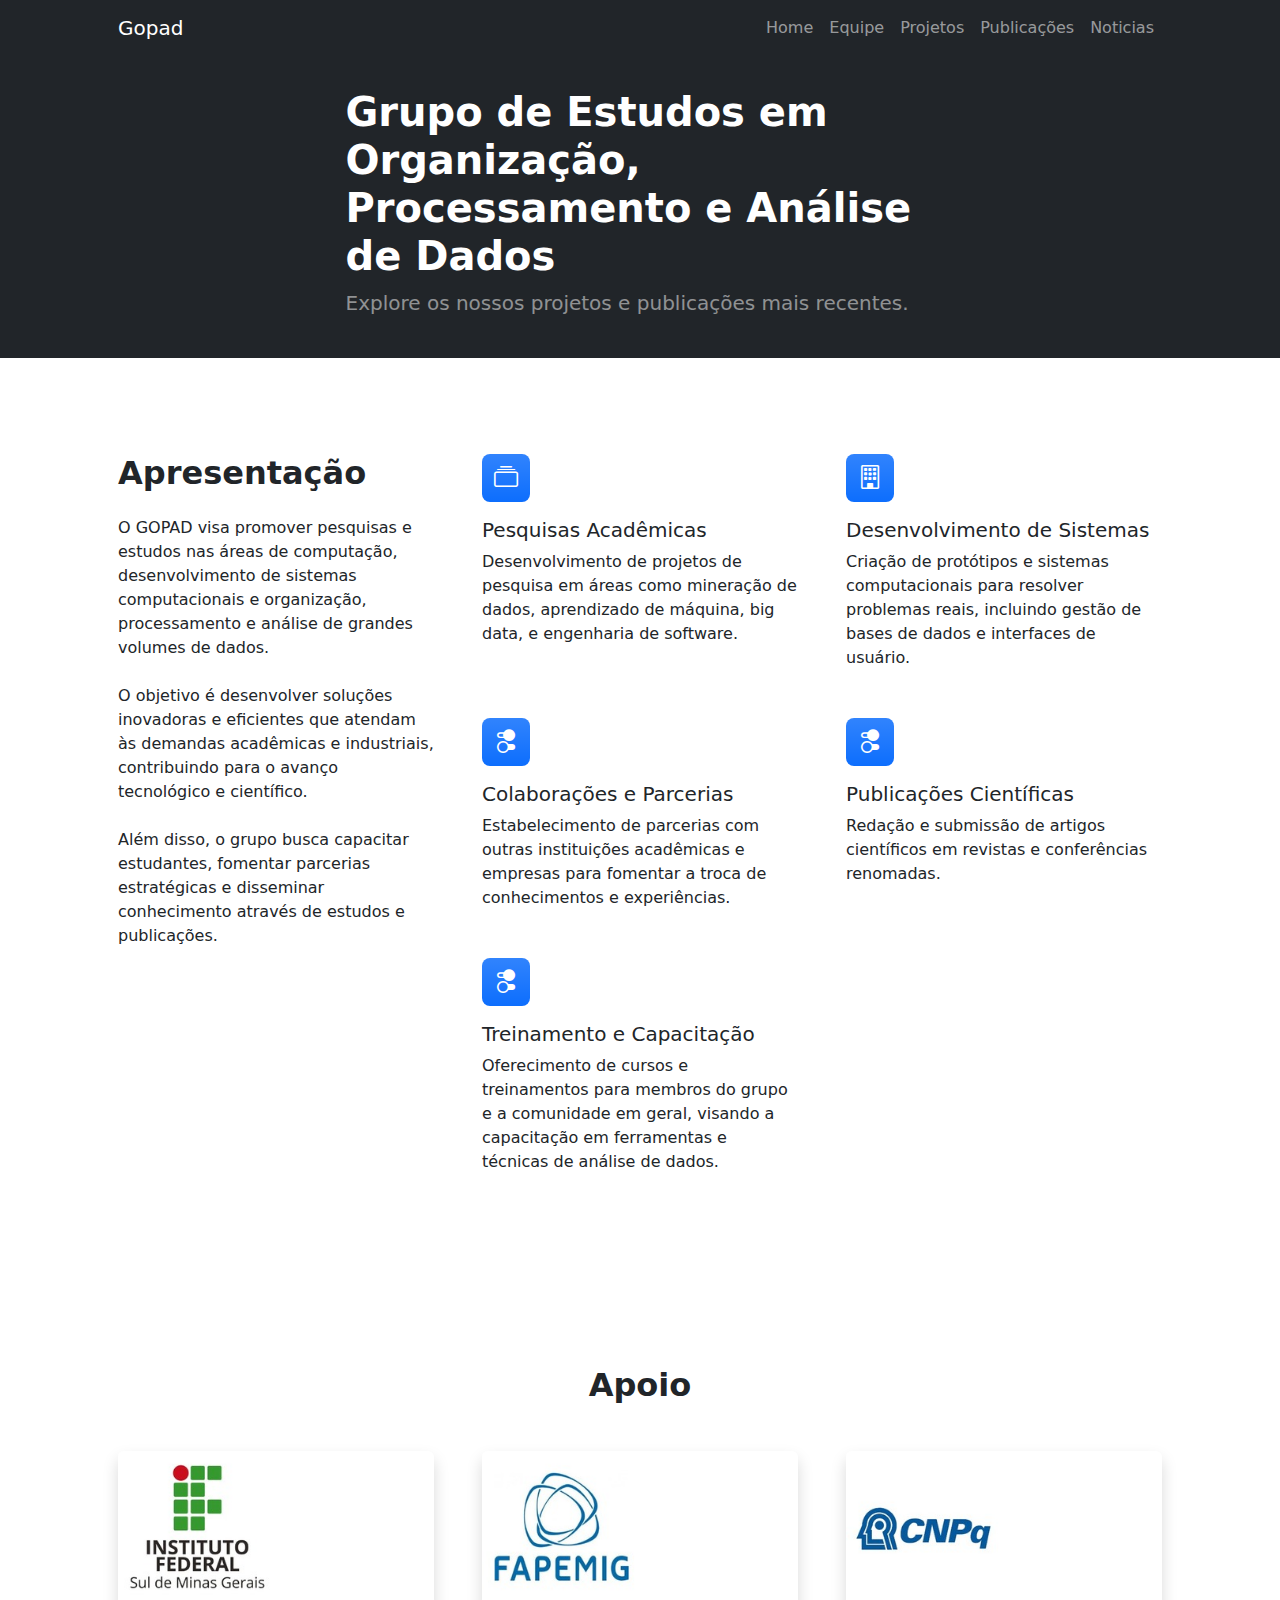
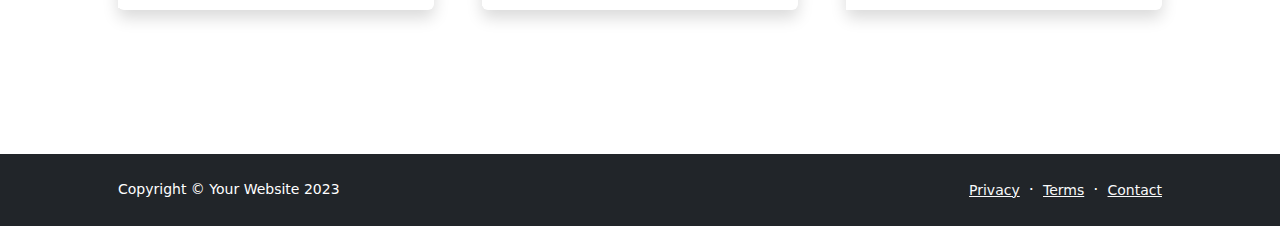
==== index.html @ e897cf99 "feat: atualize assets" ====
<!DOCTYPE html>
<html lang="en">
    <head>
        <meta charset="utf-8" />
        <meta name="viewport" content="width=device-width, initial-scale=1, shrink-to-fit=no" />
        <meta name="description" content="" />
        <meta name="Julio" content="" />
        <title>Gopad</title>
        <!-- Favicon-->
        <link rel="icon" type="image/x-icon" href="assets/favicon.ico" />
        <!-- Bootstrap icons-->
        <link href="https://cdn.jsdelivr.net/npm/bootstrap-icons@1.5.0/font/bootstrap-icons.css" rel="stylesheet" />
        <!-- Core theme CSS (includes Bootstrap)-->
        <link href="css/styles.css" rel="stylesheet" />
    </head>
    <body class="d-flex flex-column h-100">
        <main class="flex-shrink-0">
            <!-- Navigation-->
            <nav class="navbar navbar-expand-lg navbar-dark bg-dark">
                <div class="container px-5">
                    <a class="navbar-brand" href="index.html">Gopad</a>
                    <button class="navbar-toggler" type="button" data-bs-toggle="collapse" data-bs-target="#navbarSupportedContent" aria-controls="navbarSupportedContent" aria-expanded="false" aria-label="Toggle navigation"><span class="navbar-toggler-icon"></span></button>
                    <div class="collapse navbar-collapse" id="navbarSupportedContent">
                        <ul class="navbar-nav ms-auto mb-2 mb-lg-0">
                            <li class="nav-item"><a class="nav-link" href="index.html">Home</a></li>
                            <li class="nav-item"><a class="nav-link" href="about.html">Equipe</a></li>
                            <li class="nav-item"><a class="nav-link" href="projetos.html">Projetos</a></li>
                            <li class="nav-item"><a class="nav-link" href="publicacoes.html">Publicações</a></li>
                            <li class="nav-item"><a class="nav-link" href="noticias.html">Noticias</a></li>

                        </ul>
                    </div>
                </div>
            </nav>
            <!-- Header-->
            <header class="bg-dark py-3">
                <div class="container px-5">
                    <div class="row gx-5 align-items-center justify-content-center">
                        <div class="col-lg-8 col-xl-7 col-xxl-6">
                            <div class="my-3 text-center text-xl-start">
                                <h1 class="display-6 fw-bolder text-white mb-2">Grupo de Estudos em Organização,
                                    Processamento e Análise de Dados
                                </h1>
                                <p class="lead fw-normal text-white-50 mb-4">
                                    Explore os nossos projetos e publicações mais recentes.
                                </p>
                            </div>
                        </div>
                    </div>
                </div>
            </header>
            
            <!-- Features section-->
            <section class="py-5" id="features">
                <div class="container px-5 my-5">
                    <div class="row gx-5">
                        <div class="col-lg-4 mb-5 mb-lg-0">
                            <h2 class="fw-bolder mb-4">Apresentação</h2>
                            <p class="mb-4">
                                O GOPAD visa promover pesquisas e estudos nas áreas de computação, desenvolvimento de sistemas computacionais e organização, processamento e análise de grandes volumes de dados.
                            </p>
                            <p class="mb-4">
                                O objetivo é desenvolver soluções inovadoras e eficientes que atendam às demandas acadêmicas e industriais, contribuindo para o avanço tecnológico e científico.
                            </p>
                            <p class="mb-4">
                                Além disso, o grupo busca capacitar estudantes, fomentar parcerias estratégicas e disseminar conhecimento através de estudos e publicações.
                            </p>
                        </div>
                                               
                        <div class="col-lg-8">
                            <div class="row gx-5 row-cols-1 row-cols-md-2">
                                <div class="col mb-5 h-100">
                                    <div class="feature bg-primary bg-gradient text-white rounded-3 mb-3"><i class="bi bi-collection"></i></div>
                                    <h2 class="h5">Pesquisas Acadêmicas</h2>
                                    <p class="mb-0">
                                        Desenvolvimento de projetos de pesquisa em áreas como mineração de dados, aprendizado de máquina, big data, e engenharia de software.                                </div>
                                <div class="col mb-5 h-100">
                                    <div class="feature bg-primary bg-gradient text-white rounded-3 mb-3"><i class="bi bi-building"></i></div>
                                    <h2 class="h5">Desenvolvimento de Sistemas</h2>
                                    <p class="mb-0">
                                        Criação de protótipos e sistemas computacionais para resolver problemas reais, incluindo gestão de bases de dados e interfaces de usuário.
                                    </div>
                                <div class="col mb-5 mb-md-0 h-100">
                                    <div class="feature bg-primary bg-gradient text-white rounded-3 mb-3"><i class="bi bi-toggles2"></i></div>
                                    <h2 class="h5">Colaborações e Parcerias</h2>
                                    <p class="mb-0">
                                        Estabelecimento de parcerias com outras instituições acadêmicas e empresas para fomentar a troca de conhecimentos e experiências.
                                    </div>
                                <div class="col h-100">
                                    <div class="feature bg-primary bg-gradient text-white rounded-3 mb-3"><i class="bi bi-toggles2"></i></div>
                                    <h2 class="h5">Publicações Científicas</h2>
                                    <p class="mb-0">
                                        Redação e submissão de artigos científicos em revistas e conferências renomadas.
                                    </div>
                                    <div class="col mb-5 mb-md-0 h-100">
                                        <br> <br> 

                                        <div class="feature bg-primary bg-gradient text-white rounded-3 mb-3"><i class="bi bi-toggles2"></i></div>
                                        <h2 class="h5">Treinamento e Capacitação</h2>
                                        <p class="mb-0">
                                            Oferecimento de cursos e treinamentos para membros do grupo e a comunidade em geral, visando a capacitação em ferramentas e técnicas de análise de dados.                                        </div>
                            </div>
                        </div>
                    </div>
                </div>
            </section>
            <!-- Testimonial section
            <div class="py-5 bg-light">
                <div class="container px-5 my-5">
                    <div class="row gx-5 justify-content-center">
                        <div class="col-lg-10 col-xl-7">
                            <div class="text-center">
                                <div class="fs-4 mb-4 fst-italic">"Klebt der Bauer an der Mauer, war der Stier ein wenig sauer."</div>
                                <div class="d-flex align-items-center justify-content-center">
                                    <img class="rounded-circle me-3" src="https://dummyimage.com/40x40/ced4da/6c757d" alt="..." />
                                    <div class="fw-bold">
                                        Paul Ebert
                                        <span class="fw-bold text-primary mx-1">/</span>
                                        Geschäftsführer
                                    </div>
                                </div>
                            </div>
                        </div>
                    </div>
                </div>
            </div>
            -->
            <!-- Blog preview section-->
            <section class="py-5">
                <div class="container px-5 my-5">
                    <div class="row gx-5 justify-content-center">
                        <div class="col-lg-8 col-xl-6">
                            <div class="text-center">
                                <h2 class="fw-bolder">Apoio <br> <br></h2>
                                
                            </div>
                        </div>
                    </div>
                    <div class="row gx-5">
                        <div class="col-lg-4 mb-5">
                            <div class="card h-100 shadow border-0">
                                <img class="card-img-top " src="./assets/ifsul.jpg" alt="..." />
                            </div>
                        </div>
                        <div class="col-lg-4 mb-5">
                            <div class="card h-100 shadow border-0">
                                <img class="card-img-top " src="./assets/fapemig.jpg" alt="..." />
            
                            </div>
                        </div>
                        <div class="col-lg-4 mb-5">
                            <div class="card h-100 shadow border-0">
                                <img class="card-img-top " src="./assets/cnpq.jpg" alt="..." />
    
                            </div>
                        </div>
                    </div>
                    <!-- Call to action-->
 
                </div>
            </section>
        </main>
        <!-- Footer-->
        <footer class="bg-dark py-4 mt-auto">
            <div class="container px-5">
                <div class="row align-items-center justify-content-between flex-column flex-sm-row">
                    <div class="col-auto"><div class="small m-0 text-white">Copyright &copy; Your Website 2023</div></div>
                    <div class="col-auto">
                        <a class="link-light small" href="#!">Privacy</a>
                        <span class="text-white mx-1">&middot;</span>
                        <a class="link-light small" href="#!">Terms</a>
                        <span class="text-white mx-1">&middot;</span>
                        <a class="link-light small" href="#!">Contact</a>
                    </div>
                </div>
            </div>
        </footer>
        <!-- Bootstrap core JS-->
        <script src="https://cdn.jsdelivr.net/npm/bootstrap@5.2.3/dist/js/bootstrap.bundle.min.js"></script>
        <!-- Core theme JS-->
        <script src="js/scripts.js"></script>
    </body>
</html>
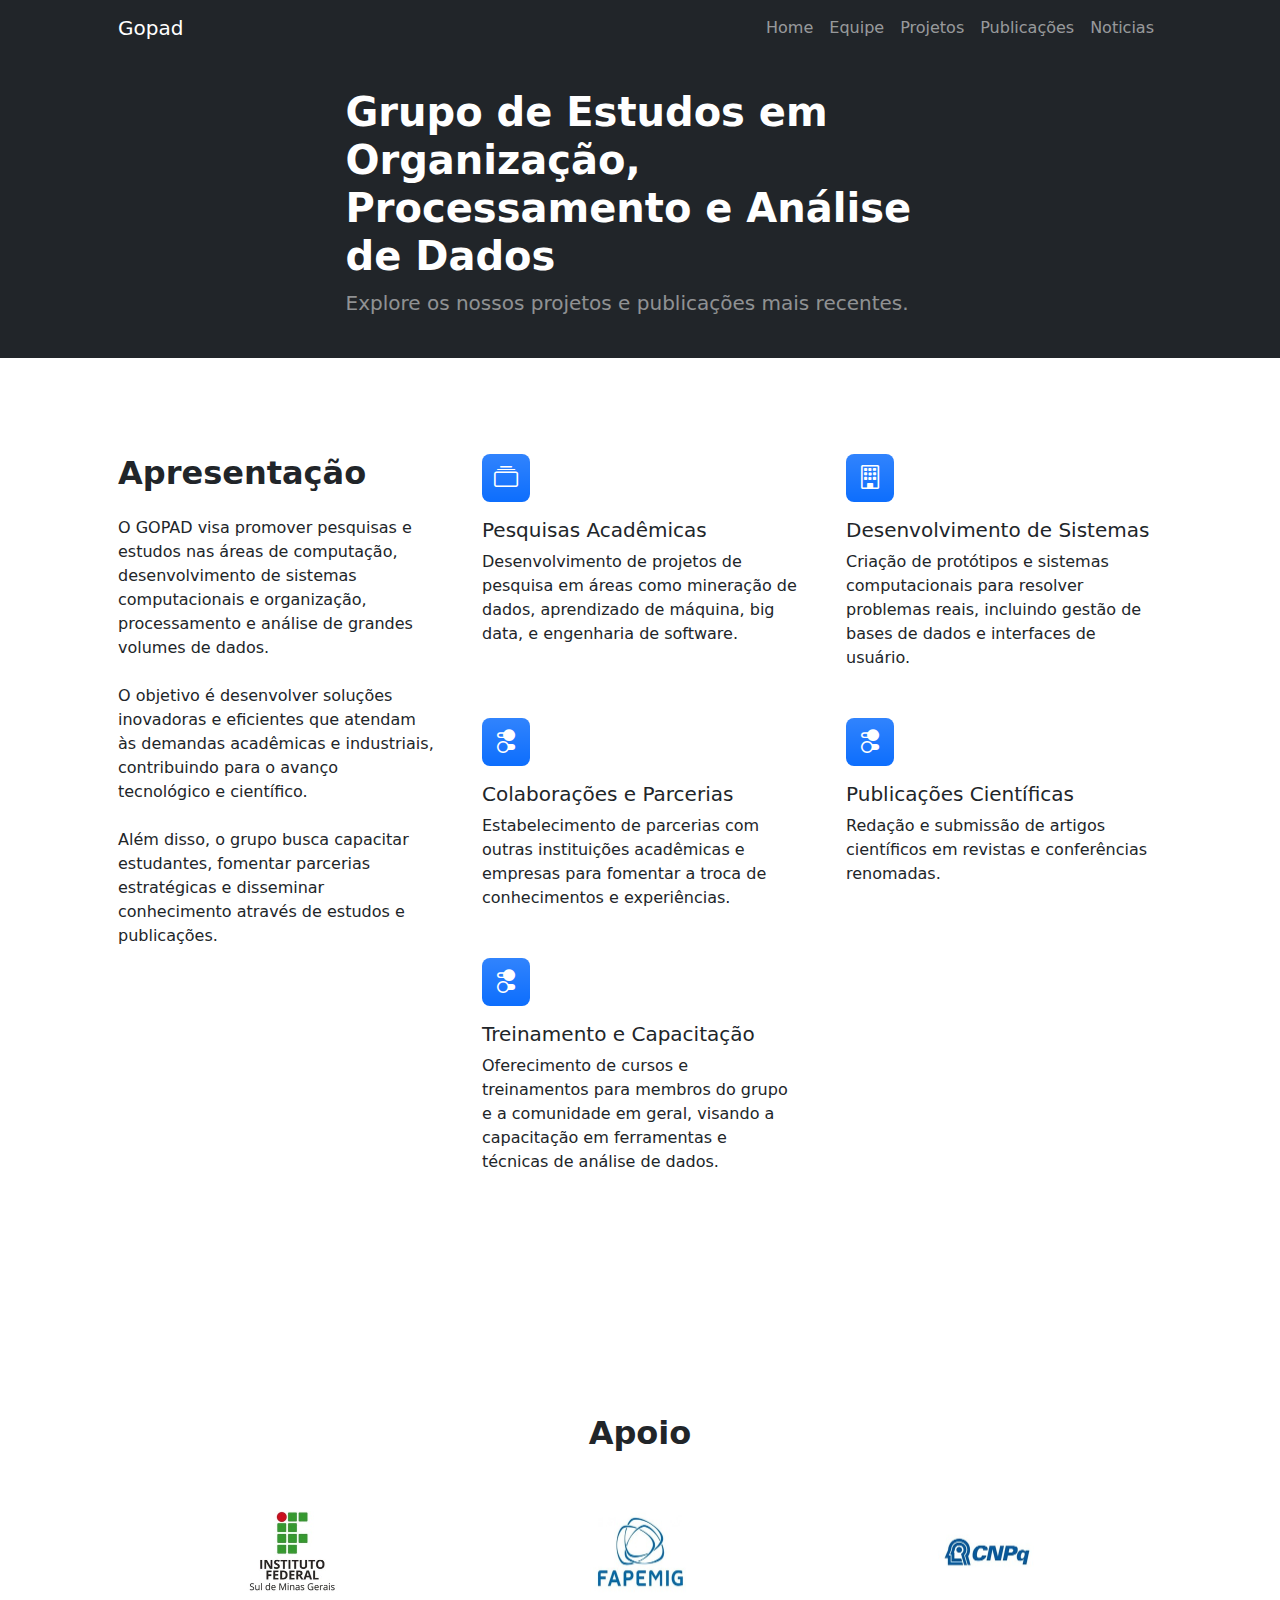
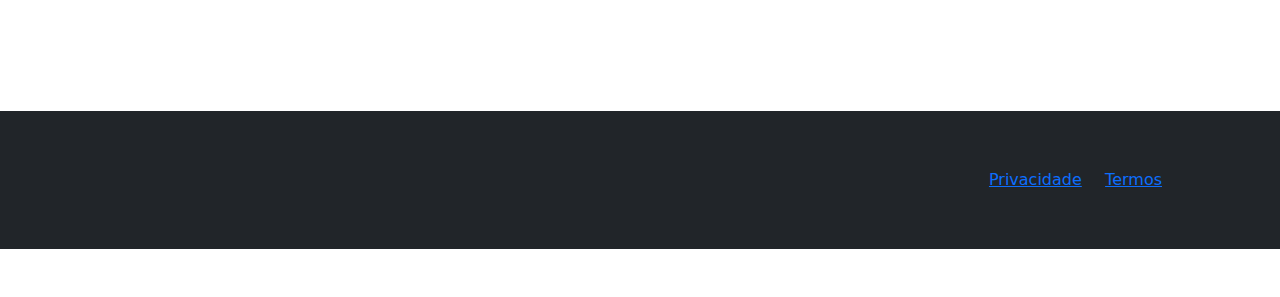
==== commit b78dafb5: "feat: add new style in page home and atualize dates" ====
--- a/index.html
+++ b/index.html
@@ -12,6 +12,7 @@
         <link href="https://cdn.jsdelivr.net/npm/bootstrap-icons@1.5.0/font/bootstrap-icons.css" rel="stylesheet" />
         <!-- Core theme CSS (includes Bootstrap)-->
         <link href="css/styles.css" rel="stylesheet" />
+
     </head>
     <body class="d-flex flex-column h-100">
         <main class="flex-shrink-0">
@@ -27,7 +28,6 @@
                             <li class="nav-item"><a class="nav-link" href="projetos.html">Projetos</a></li>
                             <li class="nav-item"><a class="nav-link" href="publicacoes.html">Publicações</a></li>
                             <li class="nav-item"><a class="nav-link" href="noticias.html">Noticias</a></li>
-
                         </ul>
                     </div>
                 </div>
@@ -126,58 +126,55 @@
             </div>
             -->
             <!-- Blog preview section-->
+            
             <section class="py-5">
-                <div class="container px-5 my-5">
-                    <div class="row gx-5 justify-content-center">
-                        <div class="col-lg-8 col-xl-6">
-                            <div class="text-center">
-                                <h2 class="fw-bolder">Apoio <br> <br></h2>
-                                
+                <section class="py-5">
+                    <div class="container px-5 my-5">
+                        <div class="row gx-0 justify-content-center"> <!-- Removido o espaçamento horizontal entre colunas -->
+                            <div class="col-lg-8 col-xl-6">
+                                <div class="text-center">
+                                    <h2 class="fw-bolder">Apoio <br> <br></h2>
+                                </div>
+                            </div>
+                            <div class="row gx-0 justify-content-center"> <!-- Removido o espaçamento horizontal entre colunas -->
+                                <div class="col-lg-4 d-flex justify-content-center mb-2 px-1"> <!-- Ajustado o padding horizontal -->
+                                    <div class="card h-100 border-0 p-1"> <!-- Ajustado o padding interno do card -->
+                                        <img class="card-img-top" src="./assets/ifsul.jpg" alt="..." />
+                                    </div>
+                                </div>
+                                <div class="col-lg-4 d-flex justify-content-center mb-2 px-1"> <!-- Ajustado o padding horizontal -->
+                                    <div class="card h-100 border-0 p-1"> <!-- Ajustado o padding interno do card -->
+                                        <img class="card-img-top" src="./assets/fapemig.jpg" alt="..." />
+                                    </div>
+                                </div>
+                                <div class="col-lg-4 d-flex justify-content-center mb-2 px-1"> <!-- Ajustado o padding horizontal -->
+                                    <div class="card h-100 border-0 p-1"> <!-- Ajustado o padding interno do card -->
+                                        <img class="card-img-top" src="./assets/cnpq.jpg" alt="..." />
+                                    </div>
+                                </div>
                             </div>
                         </div>
                     </div>
-                    <div class="row gx-5">
-                        <div class="col-lg-4 mb-5">
-                            <div class="card h-100 shadow border-0">
-                                <img class="card-img-top " src="./assets/ifsul.jpg" alt="..." />
-                            </div>
-                        </div>
-                        <div class="col-lg-4 mb-5">
-                            <div class="card h-100 shadow border-0">
-                                <img class="card-img-top " src="./assets/fapemig.jpg" alt="..." />
+                </section>
+                
             
-                            </div>
-                        </div>
-                        <div class="col-lg-4 mb-5">
-                            <div class="card h-100 shadow border-0">
-                                <img class="card-img-top " src="./assets/cnpq.jpg" alt="..." />
-    
-                            </div>
+            
+            <!-- Footer-->
+            <footer class="py-5 bg-dark">
+                <div class="container px-5">
+                    <div class="row align-items-center justify-content-center">
+                        <div class="col-md-6 small">Copyright © Grupo de Estudos em Organização, Processamento e Análise de Dados 2024</div>
+                        <div class="col-md-6 text-md-end">
+                            <a href="#!">Privacidade</a>
+                            <span class="mx-1">·</span>
+                            <a href="#!">Termos</a>
                         </div>
                     </div>
-                    <!-- Call to action-->
- 
                 </div>
-            </section>
+            </footer>
         </main>
-        <!-- Footer-->
-        <footer class="bg-dark py-4 mt-auto">
-            <div class="container px-5">
-                <div class="row align-items-center justify-content-between flex-column flex-sm-row">
-                    <div class="col-auto"><div class="small m-0 text-white">Copyright &copy; Your Website 2023</div></div>
-                    <div class="col-auto">
-                        <a class="link-light small" href="#!">Privacy</a>
-                        <span class="text-white mx-1">&middot;</span>
-                        <a class="link-light small" href="#!">Terms</a>
-                        <span class="text-white mx-1">&middot;</span>
-                        <a class="link-light small" href="#!">Contact</a>
-                    </div>
-                </div>
-            </div>
-        </footer>
         <!-- Bootstrap core JS-->
-        <script src="https://cdn.jsdelivr.net/npm/bootstrap@5.2.3/dist/js/bootstrap.bundle.min.js"></script>
-        <!-- Core theme JS-->
-        <script src="js/scripts.js"></script>
+        <script src="https://cdn.jsdelivr.net/npm/@popperjs/core@2.11.6/dist/umd/popper.min.js"></script>
+        <script src="https://cdn.jsdelivr.net/npm/bootstrap@5.1.3/dist/js/bootstrap.min.js"></script>
     </body>
 </html>
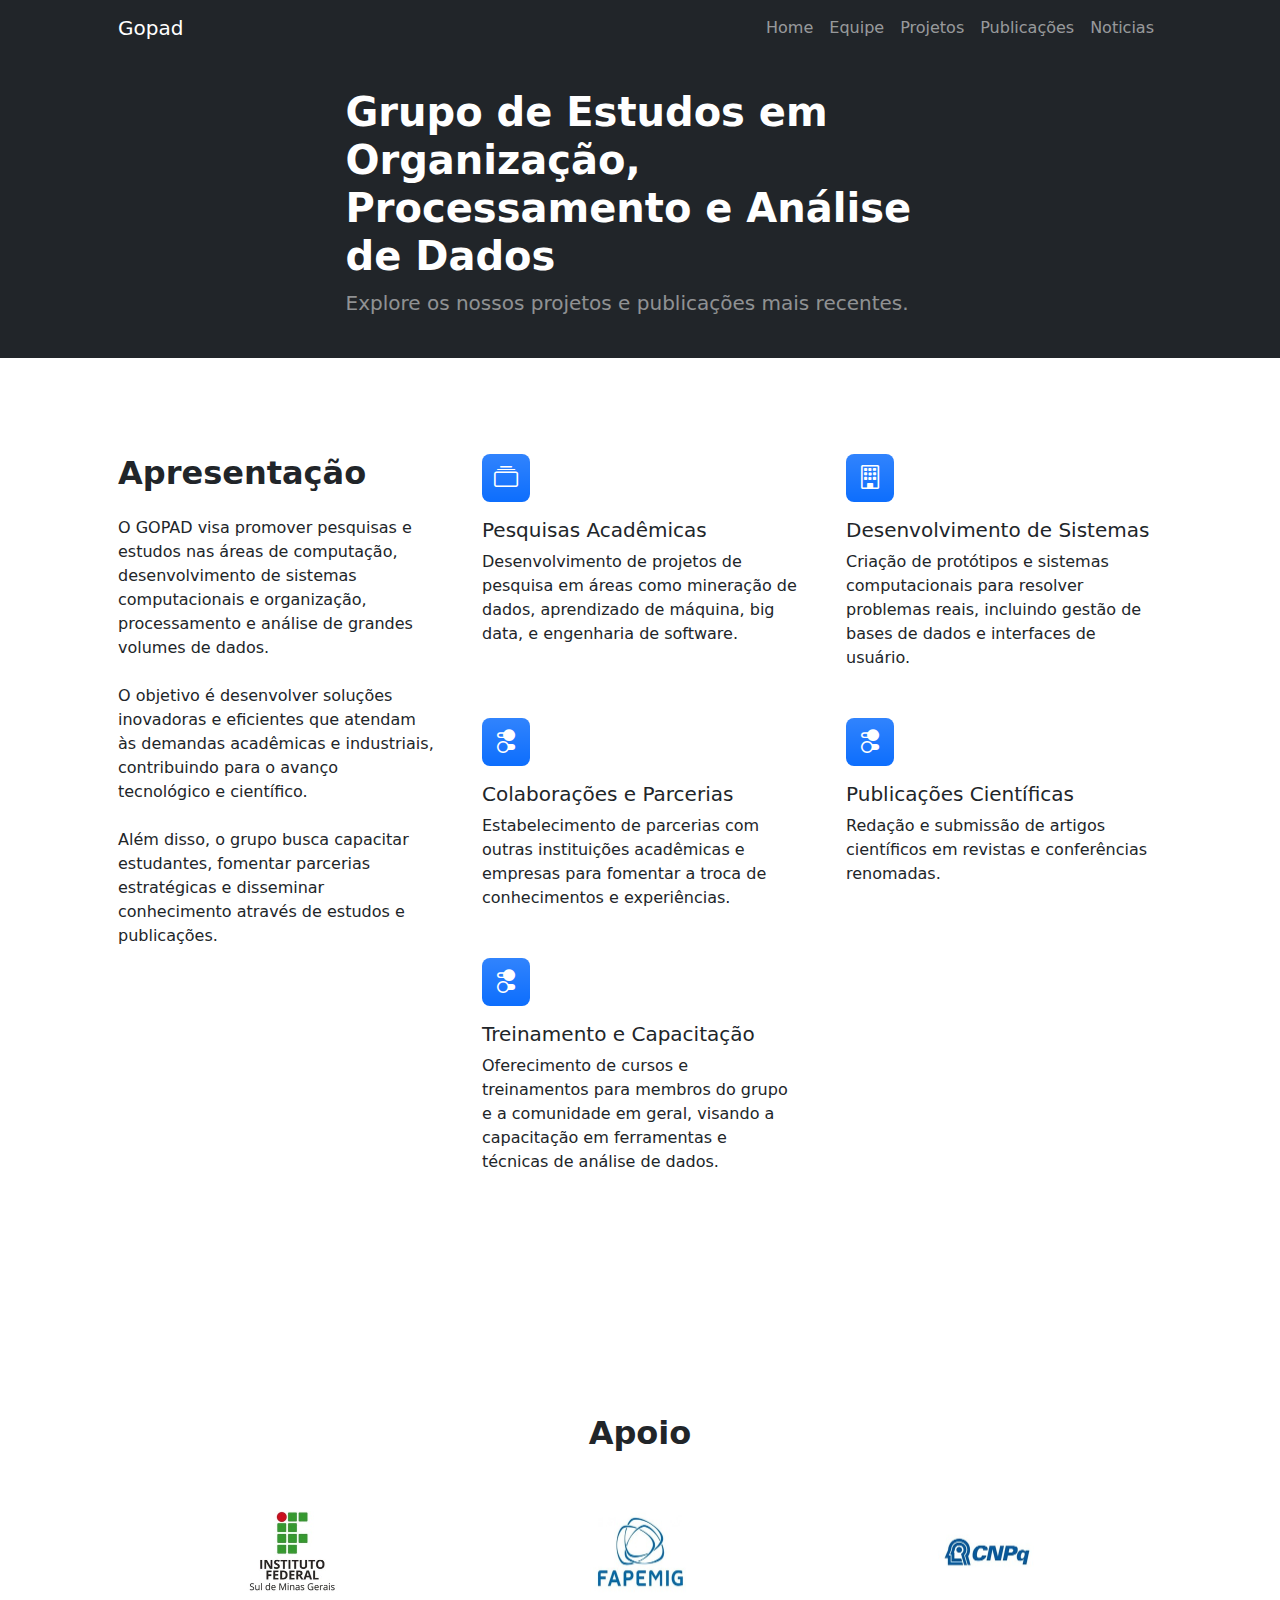
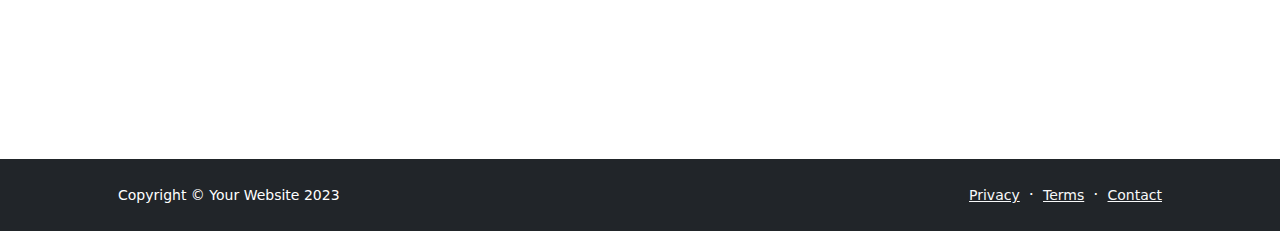
==== commit 95e55c4f: "feat: atualize footer of index.home" ====
--- a/index.html
+++ b/index.html
@@ -160,19 +160,24 @@
             
             
             <!-- Footer-->
-            <footer class="py-5 bg-dark">
-                <div class="container px-5">
-                    <div class="row align-items-center justify-content-center">
-                        <div class="col-md-6 small">Copyright © Grupo de Estudos em Organização, Processamento e Análise de Dados 2024</div>
-                        <div class="col-md-6 text-md-end">
-                            <a href="#!">Privacidade</a>
-                            <span class="mx-1">·</span>
-                            <a href="#!">Termos</a>
-                        </div>
+
+        </main>
+        <footer class="bg-dark py-4 mt-auto">
+            <div class="container px-5">
+                <div class="row align-items-center justify-content-between flex-column flex-sm-row">
+                    <div class="col-auto">
+                        <div class="small m-0 text-white">Copyright &copy; Your Website 2023</div>
+                    </div>
+                    <div class="col-auto">
+                        <a class="link-light small" href="#!">Privacy</a>
+                        <span class="text-white mx-1">&middot;</span>
+                        <a class="link-light small" href="#!">Terms</a>
+                        <span class="text-white mx-1">&middot;</span>
+                        <a class="link-light small" href="#!">Contact</a>
                     </div>
                 </div>
-            </footer>
-        </main>
+            </div>
+        </footer>
         <!-- Bootstrap core JS-->
         <script src="https://cdn.jsdelivr.net/npm/@popperjs/core@2.11.6/dist/umd/popper.min.js"></script>
         <script src="https://cdn.jsdelivr.net/npm/bootstrap@5.1.3/dist/js/bootstrap.min.js"></script>
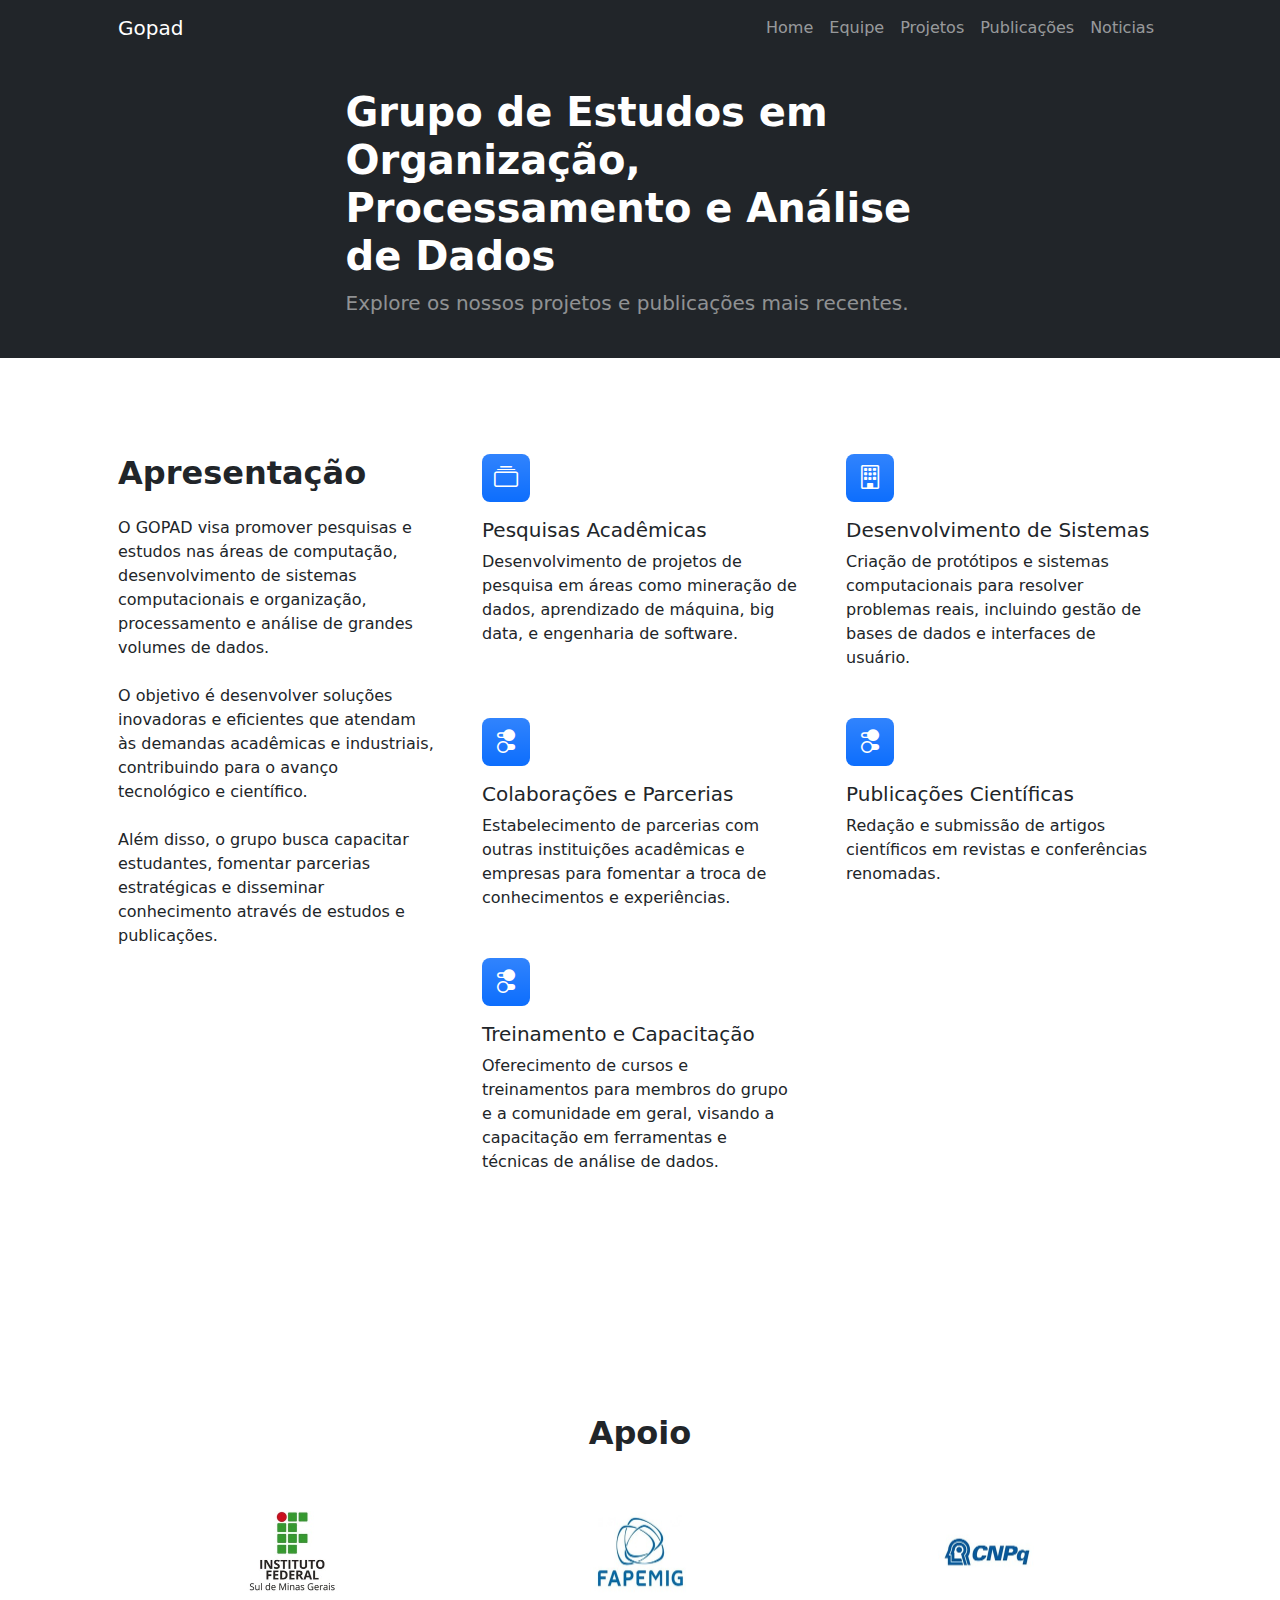
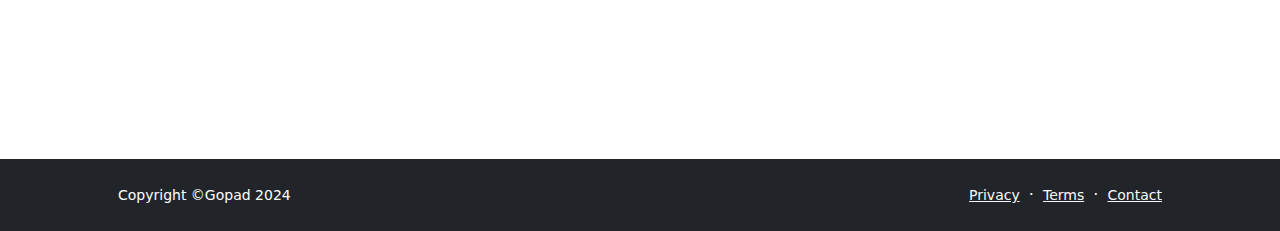
==== commit 81f9f6b9: "feat: atualize footer of index.home" ====
--- a/index.html
+++ b/index.html
@@ -166,7 +166,7 @@
             <div class="container px-5">
                 <div class="row align-items-center justify-content-between flex-column flex-sm-row">
                     <div class="col-auto">
-                        <div class="small m-0 text-white">Copyright &copy; Your Website 2023</div>
+                        <div class="small m-0 text-white">Copyright &copy;Gopad 2024</div>
                     </div>
                     <div class="col-auto">
                         <a class="link-light small" href="#!">Privacy</a>
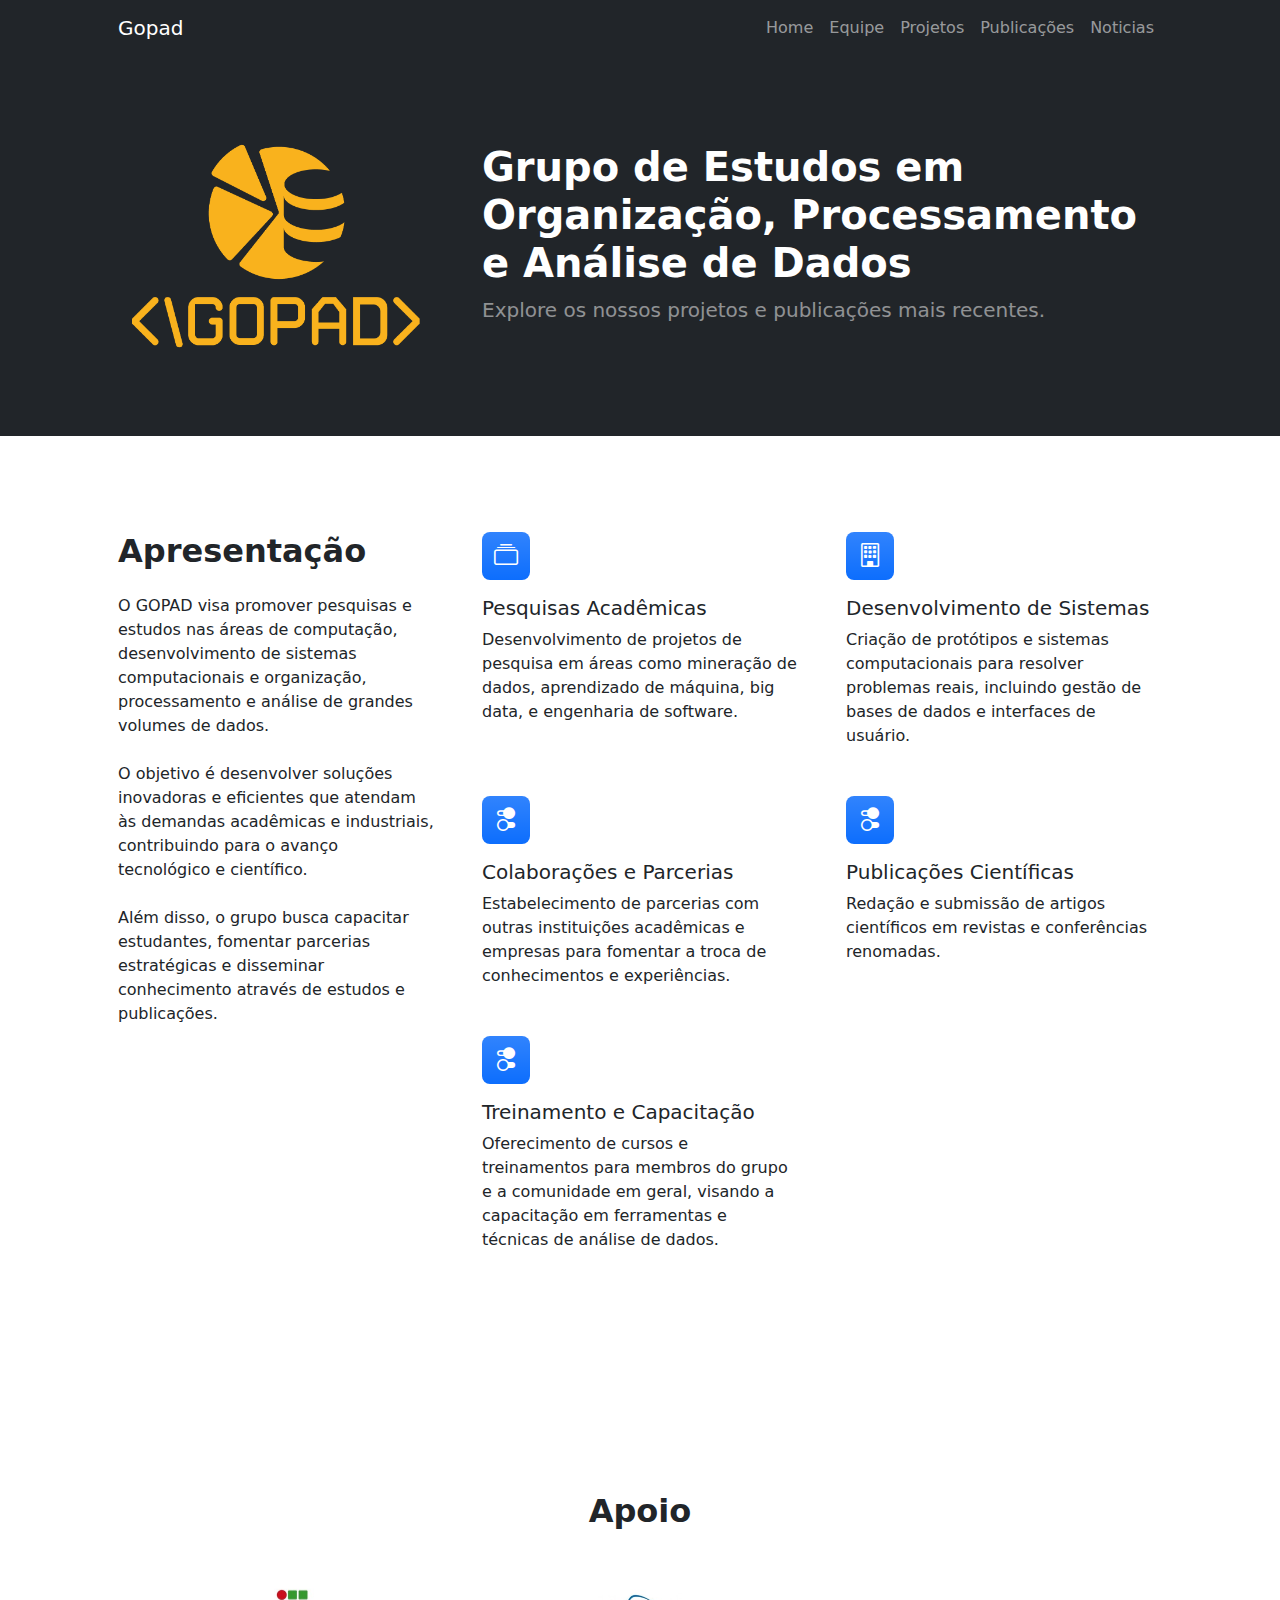
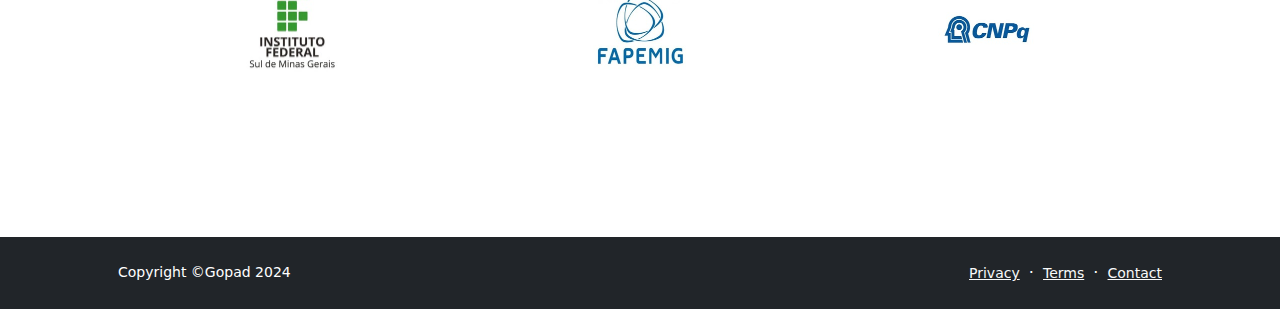
==== commit 423bd40a: "feat: add news, project, publication, logo img" ====
--- a/index.html
+++ b/index.html
@@ -32,23 +32,29 @@
                     </div>
                 </div>
             </nav>
-            <!-- Header-->
-            <header class="bg-dark py-3">
-                <div class="container px-5">
-                    <div class="row gx-5 align-items-center justify-content-center">
-                        <div class="col-lg-8 col-xl-7 col-xxl-6">
-                            <div class="my-3 text-center text-xl-start">
-                                <h1 class="display-6 fw-bolder text-white mb-2">Grupo de Estudos em Organização,
-                                    Processamento e Análise de Dados
-                                </h1>
-                                <p class="lead fw-normal text-white-50 mb-4">
-                                    Explore os nossos projetos e publicações mais recentes.
-                                </p>
-                            </div>
-                        </div>
-                    </div>
+    <!-- Header-->
+<header class="bg-dark py-3">
+    <div class="container px-5">
+        <div class="row gx-5 align-items-center">
+            <!-- Logo -->
+            <div class="col-md-4 text-center text-md-start">
+                <img class="img-fluid rounded-3 my-3" src="./assets/logos/SIMPLIFICADA/Prancheta 4.png" alt="Logo" />
+            </div>
+            <!-- Texto -->
+            <div class="col-md-8">
+                <div class="text-center text-md-start">
+                    <h1 class="display-6 fw-bolder text-white mb-2">
+                        Grupo de Estudos em Organização, Processamento e Análise de Dados
+                    </h1>
+                    <p class="lead fw-normal text-white-50 mb-4">
+                        Explore os nossos projetos e publicações mais recentes.
+                    </p>
                 </div>
-            </header>
+            </div>
+        </div>
+    </div>
+</header>
+
             
             <!-- Features section-->
             <section class="py-5" id="features">
